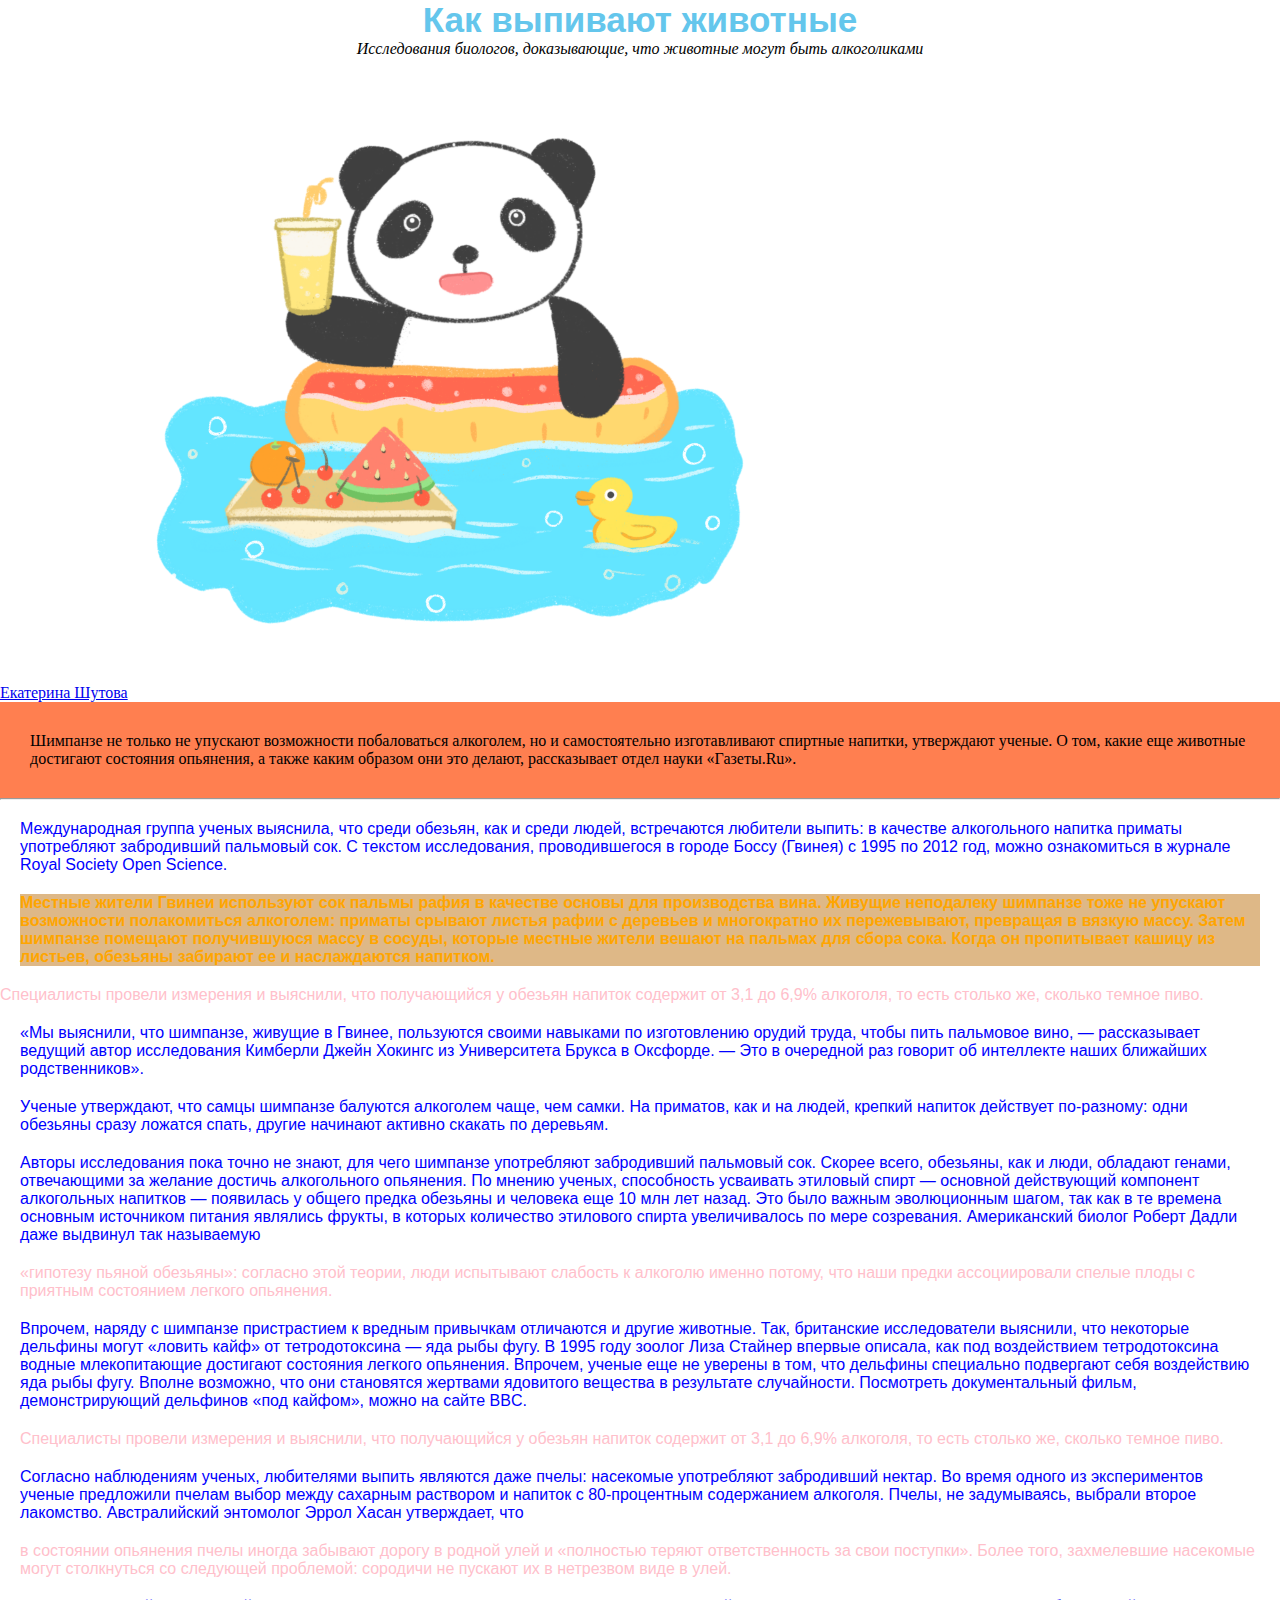
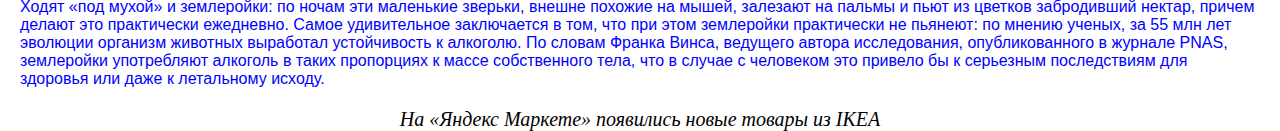
==== index.html @ 968066c9 "Add files via upload" ====
<!DOCTYPE html>
<html lang="ru">

<head>
    <link rel="stylesheet" href="sytle.css">
    <meta charset="UTF-8">
    <meta name="viewport" content="width=device-width, initial-scale=1.0">
    <meta http-equiv="X-UA-Compatible" content="ie=edge">
    <title>Document</title>
</head>

<body>
    <header>

    </header>
    <main>
        <div>
            <h2 class="headline">Как выпивают животные</h2>
            <div class="subheader">Исследования биологов, доказывающие, что животные могут быть алкоголиками</div>
            <a href="https://www.gazeta.ru/gazeta/authors/ekaterina_shutova.shtml">Екатерина Шутова</a>
            <img id="panda" src="panda.png" alt="panda picture">
            <p class="intro">
                Шимпанзе не только не упускают возможности побаловаться алкоголем, но и самостоятельно изготавливают
                спиртные напитки, утверждают ученые. О том, какие еще животные достигают состояния опьянения, а также
                каким
                образом они это делают, рассказывает отдел науки «Газеты.Ru».
            </p>
            <hr>
        </div>
        <p class="main-text">
            Международная группа ученых выяснила, что среди обезьян, как и среди людей, встречаются любители выпить: в
            качестве алкогольного напитка приматы употребляют забродивший пальмовый сок. С текстом исследования,
            проводившегося в городе Боссу (Гвинея) с 1995 по 2012 год, можно ознакомиться в журнале Royal Society Open
            Science.
        </p>
        <p class="main-text text-more">
            Местные жители Гвинеи используют сок пальмы рафия в качестве основы для производства вина. Живущие
            неподалеку
            шимпанзе тоже не упускают возможности полакомиться алкоголем: приматы срывают листья рафии с деревьев и
            многократно их пережевывают, превращая в вязкую массу. Затем шимпанзе помещают получившуюся массу в сосуды,
            которые местные жители вешают на пальмах для сбора сока. Когда он пропитывает кашицу из листьев, обезьяны
            забирают ее и наслаждаются напитком.
        </p>
        <p class="idea">
            Специалисты провели измерения и выяснили, что получающийся у обезьян напиток содержит от 3,1 до 6,9%
            алкоголя,
            то есть столько же, сколько темное пиво.
        </p>
        <p class="main-text">
            «Мы выяснили, что шимпанзе, живущие в Гвинее, пользуются своими навыками по изготовлению орудий труда, чтобы
            пить
            пальмовое вино, — рассказывает ведущий автор исследования Кимберли Джейн Хокингс из Университета Брукса в
            Оксфорде.
            — Это в очередной раз говорит об интеллекте наших ближайших родственников».
        </p>
        <p class="main-text">
            Ученые утверждают, что самцы шимпанзе балуются алкоголем чаще, чем самки. На приматов, как и на людей,
            крепкий
            напиток действует по-разному: одни обезьяны сразу ложатся спать, другие начинают активно скакать по
            деревьям.
        </p>
        <p class="main-text">
            Авторы исследования пока точно не знают, для чего шимпанзе употребляют забродивший пальмовый сок. Скорее
            всего, обезьяны, как и люди, обладают генами, отвечающими за желание достичь алкогольного опьянения. По
            мнению ученых, способность усваивать этиловый спирт — основной действующий компонент алкогольных напитков —
            появилась у общего предка обезьяны и человека еще 10 млн лет назад. Это было важным эволюционным шагом, так
            как в те времена основным источником питания являлись фрукты, в которых количество этилового спирта
            увеличивалось по мере созревания. Американский биолог Роберт Дадли даже выдвинул так называемую
        </p>
        <p class="main-text">
            <span class="idea">
                «гипотезу пьяной обезьяны»: согласно этой теории, люди испытывают слабость к алкоголю именно потому, что
                наши предки ассоциировали спелые плоды с приятным состоянием легкого опьянения.
            </span>
        </p>
        <p class="main-text">
            Впрочем, наряду с шимпанзе пристрастием к вредным привычкам отличаются и другие животные. Так, британские
            исследователи выяснили, что некоторые дельфины могут «ловить кайф» от тетродотоксина — яда рыбы фугу. В 1995
            году зоолог Лиза Стайнер впервые описала, как под воздействием тетродотоксина водные млекопитающие достигают
            состояния легкого опьянения. Впрочем, ученые еще не уверены в том, что дельфины специально подвергают себя
            воздействию яда рыбы фугу. Вполне возможно, что они становятся жертвами ядовитого вещества в результате
            случайности. Посмотреть документальный фильм, демонстрирующий дельфинов «под кайфом», можно на сайте BBC.
        </p>
        <p class="main-text">
            <span class="idea">
                Специалисты провели измерения и выяснили, что получающийся у обезьян напиток содержит от 3,1 до 6,9%
                алкоголя,
                то есть столько же, сколько темное пиво.

            </span>
        </p>

        <p class="main-text">
            Согласно наблюдениям ученых, любителями выпить являются даже пчелы: насекомые употребляют забродивший
            нектар. Во время одного из экспериментов ученые предложили пчелам выбор между сахарным раствором и напиток с
            80-процентным содержанием алкоголя. Пчелы, не задумываясь, выбрали второе лакомство. Австралийский энтомолог
            Эррол Хасан утверждает, что
        </p>
        <p class="main-text">
            <span class="idea">
                в состоянии опьянения пчелы иногда забывают дорогу в родной улей и «полностью теряют ответственность за
                свои поступки». Более того, захмелевшие насекомые могут столкнуться со следующей проблемой: сородичи не
                пускают их в нетрезвом виде в улей.
            </span>
        </p>
        <p class="main-text">
            Ходят «под мухой» и землеройки: по ночам эти маленькие зверьки, внешне похожие на мышей, залезают на пальмы
            и пьют из цветков забродивший нектар, причем делают это практически ежедневно. Самое удивительное
            заключается в том, что при этом землеройки практически не пьянеют: по мнению ученых, за 55 млн лет эволюции
            организм животных выработал устойчивость к алкоголю. По словам Франка Винса, ведущего автора исследования,
            опубликованного в журнале PNAS, землеройки употребляют алкоголь в таких пропорциях к массе собственного
            тела, что в случае с человеком это привело бы к серьезным последствиям для здоровья или даже к летальному
            исходу.
        </p>
    </main>


    <footer>
        <div class="footer-element">На «Яндекс Маркете» появились новые товары из IKEA</div>
    </footer>
</body>

</html>
---- sytle.css ----
*{
    margin:0;
    padding:0;
    box-sizing: border-box;
}

.headline{
    text-align:center;
    font-size: 35px;
    font-family:cursive,Verdana, Geneva, Tahoma, sans-serif;
    color:rgb(100, 198, 236);
}
.subheader
{
    text-align:center;
    font-style: italic;
    text-align: center;
    font-size: 25;
}
#panda
{
     width: 50%;
}
.intro{
background-color:coral;
padding:30px;
}
.main-text
{
    font-family: 'Franklin Gothic Medium', 'Arial Narrow', Arial, sans-serif;
    color:blue;
    margin:20px;
}
.text-more 
{
background-color:burlywood;
font-weight: 800;
color: orange;
}
.idea 
{
    
    font-family:'Segoe UI', Tahoma, Geneva, Verdana, sans-serif ;
    color: pink;
}
.footer-element
{
 text-align:center;
 font-style:italic;
 font-size: 20px;
}
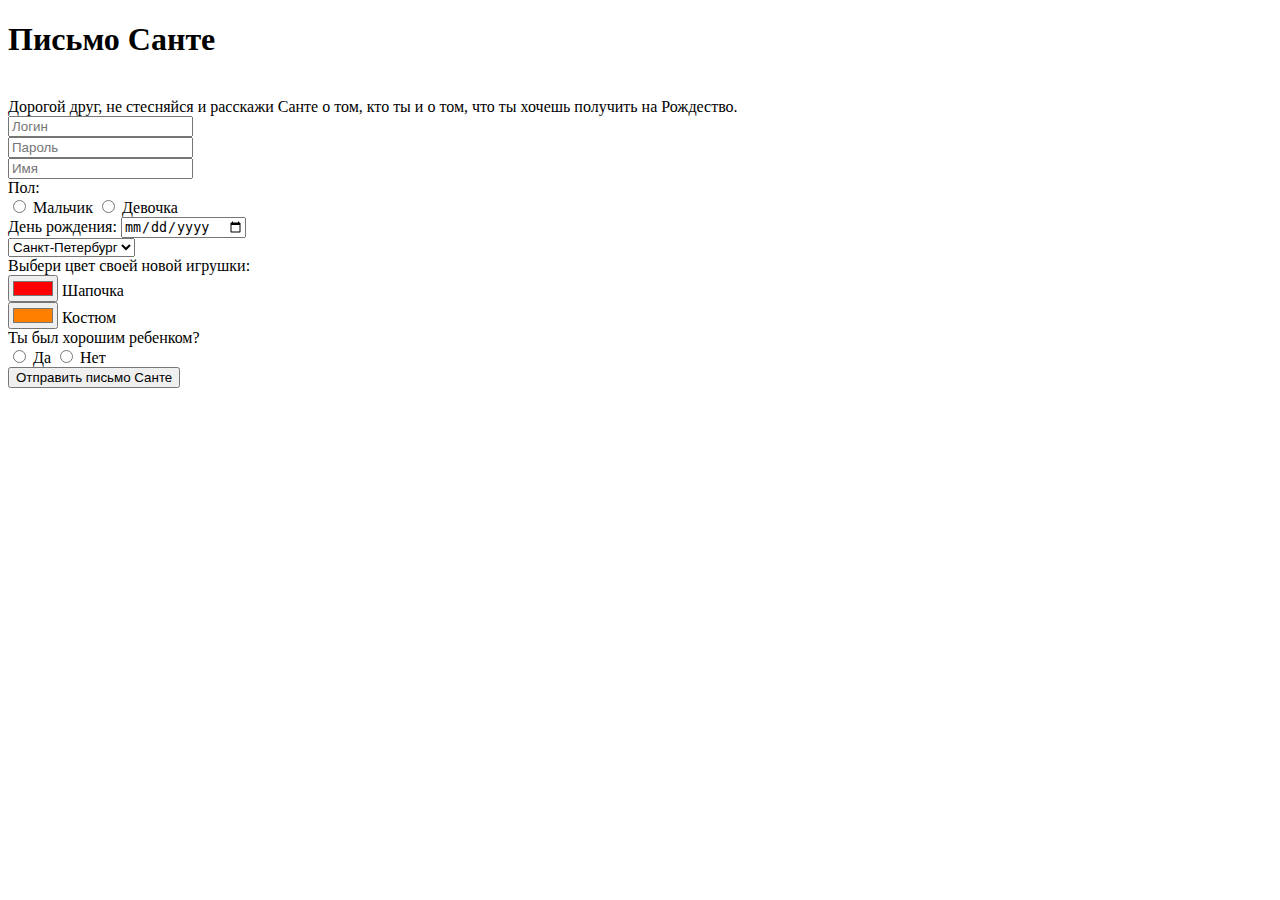
==== commit 4d93d75a: "Add files via upload" ====
--- a/index.html
+++ b/index.html
@@ -1,123 +1,68 @@
 <!DOCTYPE html>
-<html lang="ru">
+<html lang="en">
+<head>
 
-<head>
-    <link rel="stylesheet" href="sytle.css">
     <meta charset="UTF-8">
     <meta name="viewport" content="width=device-width, initial-scale=1.0">
-    <meta http-equiv="X-UA-Compatible" content="ie=edge">
-    <title>Document</title>
+    <title>Письмо Санте</title>
 </head>
+<body>
+    <form action="" method="get">
+    <h1>Письмо Санте</h1>
+    <br>
+    <a>Дорогой друг, не стесняйся и расскажи Санте о том, кто ты и о том, что ты хочешь получить на Рождество.</a>
+    <div>
+        <div>
+        <input required name="login"placeholder="Логин"> 
+        
+    </div>
+        <div>
+         <input name="password" required  placeholder="Пароль"> 
+         
+        </div>
+        <div>
+            <input name="name" placeholder="Имя" required> 
+            
+           </div>
+           <label>Пол:</label>
+           <br>
+           <div>
+           <input type="radio" > 
+           <label>Мальчик</label>
+           <input type="radio">
+            <label>Девочка</label>
+         </div>
+         <div>
+         <label>День рождения:</label>
+        <input type="date">
+        </div>
+        <div>
+            <select name="cities" id="cities">
+                <option value="Санкт-Петербург">Санкт-Петербург</option>
+            </select>
 
-<body>
-    <header>
+<div>
+    <label>Выбери цвет своей новой игрушки:</label>
+    <br>
+    <input type="color" value="#ff0001">
+    <label for="hat">Шапочка</label>
 
-    </header>
-    <main>
-        <div>
-            <h2 class="headline">Как выпивают животные</h2>
-            <div class="subheader">Исследования биологов, доказывающие, что животные могут быть алкоголиками</div>
-            <a href="https://www.gazeta.ru/gazeta/authors/ekaterina_shutova.shtml">Екатерина Шутова</a>
-            <img id="panda" src="panda.png" alt="panda picture">
-            <p class="intro">
-                Шимпанзе не только не упускают возможности побаловаться алкоголем, но и самостоятельно изготавливают
-                спиртные напитки, утверждают ученые. О том, какие еще животные достигают состояния опьянения, а также
-                каким
-                образом они это делают, рассказывает отдел науки «Газеты.Ru».
-            </p>
-            <hr>
-        </div>
-        <p class="main-text">
-            Международная группа ученых выяснила, что среди обезьян, как и среди людей, встречаются любители выпить: в
-            качестве алкогольного напитка приматы употребляют забродивший пальмовый сок. С текстом исследования,
-            проводившегося в городе Боссу (Гвинея) с 1995 по 2012 год, можно ознакомиться в журнале Royal Society Open
-            Science.
-        </p>
-        <p class="main-text text-more">
-            Местные жители Гвинеи используют сок пальмы рафия в качестве основы для производства вина. Живущие
-            неподалеку
-            шимпанзе тоже не упускают возможности полакомиться алкоголем: приматы срывают листья рафии с деревьев и
-            многократно их пережевывают, превращая в вязкую массу. Затем шимпанзе помещают получившуюся массу в сосуды,
-            которые местные жители вешают на пальмах для сбора сока. Когда он пропитывает кашицу из листьев, обезьяны
-            забирают ее и наслаждаются напитком.
-        </p>
-        <p class="idea">
-            Специалисты провели измерения и выяснили, что получающийся у обезьян напиток содержит от 3,1 до 6,9%
-            алкоголя,
-            то есть столько же, сколько темное пиво.
-        </p>
-        <p class="main-text">
-            «Мы выяснили, что шимпанзе, живущие в Гвинее, пользуются своими навыками по изготовлению орудий труда, чтобы
-            пить
-            пальмовое вино, — рассказывает ведущий автор исследования Кимберли Джейн Хокингс из Университета Брукса в
-            Оксфорде.
-            — Это в очередной раз говорит об интеллекте наших ближайших родственников».
-        </p>
-        <p class="main-text">
-            Ученые утверждают, что самцы шимпанзе балуются алкоголем чаще, чем самки. На приматов, как и на людей,
-            крепкий
-            напиток действует по-разному: одни обезьяны сразу ложатся спать, другие начинают активно скакать по
-            деревьям.
-        </p>
-        <p class="main-text">
-            Авторы исследования пока точно не знают, для чего шимпанзе употребляют забродивший пальмовый сок. Скорее
-            всего, обезьяны, как и люди, обладают генами, отвечающими за желание достичь алкогольного опьянения. По
-            мнению ученых, способность усваивать этиловый спирт — основной действующий компонент алкогольных напитков —
-            появилась у общего предка обезьяны и человека еще 10 млн лет назад. Это было важным эволюционным шагом, так
-            как в те времена основным источником питания являлись фрукты, в которых количество этилового спирта
-            увеличивалось по мере созревания. Американский биолог Роберт Дадли даже выдвинул так называемую
-        </p>
-        <p class="main-text">
-            <span class="idea">
-                «гипотезу пьяной обезьяны»: согласно этой теории, люди испытывают слабость к алкоголю именно потому, что
-                наши предки ассоциировали спелые плоды с приятным состоянием легкого опьянения.
-            </span>
-        </p>
-        <p class="main-text">
-            Впрочем, наряду с шимпанзе пристрастием к вредным привычкам отличаются и другие животные. Так, британские
-            исследователи выяснили, что некоторые дельфины могут «ловить кайф» от тетродотоксина — яда рыбы фугу. В 1995
-            году зоолог Лиза Стайнер впервые описала, как под воздействием тетродотоксина водные млекопитающие достигают
-            состояния легкого опьянения. Впрочем, ученые еще не уверены в том, что дельфины специально подвергают себя
-            воздействию яда рыбы фугу. Вполне возможно, что они становятся жертвами ядовитого вещества в результате
-            случайности. Посмотреть документальный фильм, демонстрирующий дельфинов «под кайфом», можно на сайте BBC.
-        </p>
-        <p class="main-text">
-            <span class="idea">
-                Специалисты провели измерения и выяснили, что получающийся у обезьян напиток содержит от 3,1 до 6,9%
-                алкоголя,
-                то есть столько же, сколько темное пиво.
-
-            </span>
-        </p>
-
-        <p class="main-text">
-            Согласно наблюдениям ученых, любителями выпить являются даже пчелы: насекомые употребляют забродивший
-            нектар. Во время одного из экспериментов ученые предложили пчелам выбор между сахарным раствором и напиток с
-            80-процентным содержанием алкоголя. Пчелы, не задумываясь, выбрали второе лакомство. Австралийский энтомолог
-            Эррол Хасан утверждает, что
-        </p>
-        <p class="main-text">
-            <span class="idea">
-                в состоянии опьянения пчелы иногда забывают дорогу в родной улей и «полностью теряют ответственность за
-                свои поступки». Более того, захмелевшие насекомые могут столкнуться со следующей проблемой: сородичи не
-                пускают их в нетрезвом виде в улей.
-            </span>
-        </p>
-        <p class="main-text">
-            Ходят «под мухой» и землеройки: по ночам эти маленькие зверьки, внешне похожие на мышей, залезают на пальмы
-            и пьют из цветков забродивший нектар, причем делают это практически ежедневно. Самое удивительное
-            заключается в том, что при этом землеройки практически не пьянеют: по мнению ученых, за 55 млн лет эволюции
-            организм животных выработал устойчивость к алкоголю. По словам Франка Винса, ведущего автора исследования,
-            опубликованного в журнале PNAS, землеройки употребляют алкоголь в таких пропорциях к массе собственного
-            тела, что в случае с человеком это привело бы к серьезным последствиям для здоровья или даже к летальному
-            исходу.
-        </p>
-    </main>
-
-
-    <footer>
-        <div class="footer-element">На «Яндекс Маркете» появились новые товары из IKEA</div>
-    </footer>
+   <br>
+   <input type="color" value="#ff7f01">
+   <label for="costume">Костюм</label>
+   </div>
+   <div>
+    <label>Ты был хорошим ребенком?</label>
+    <br>
+   <input type="radio">
+   <label>Да</label>
+   <input type="radio">
+   <label>Нет</label>
+   
+   </div>
+        <form>
+          
+            <button name="button" formaction="./greetings.html">Отправить письмо Санте</button>
+</form>
 </body>
-
 </html>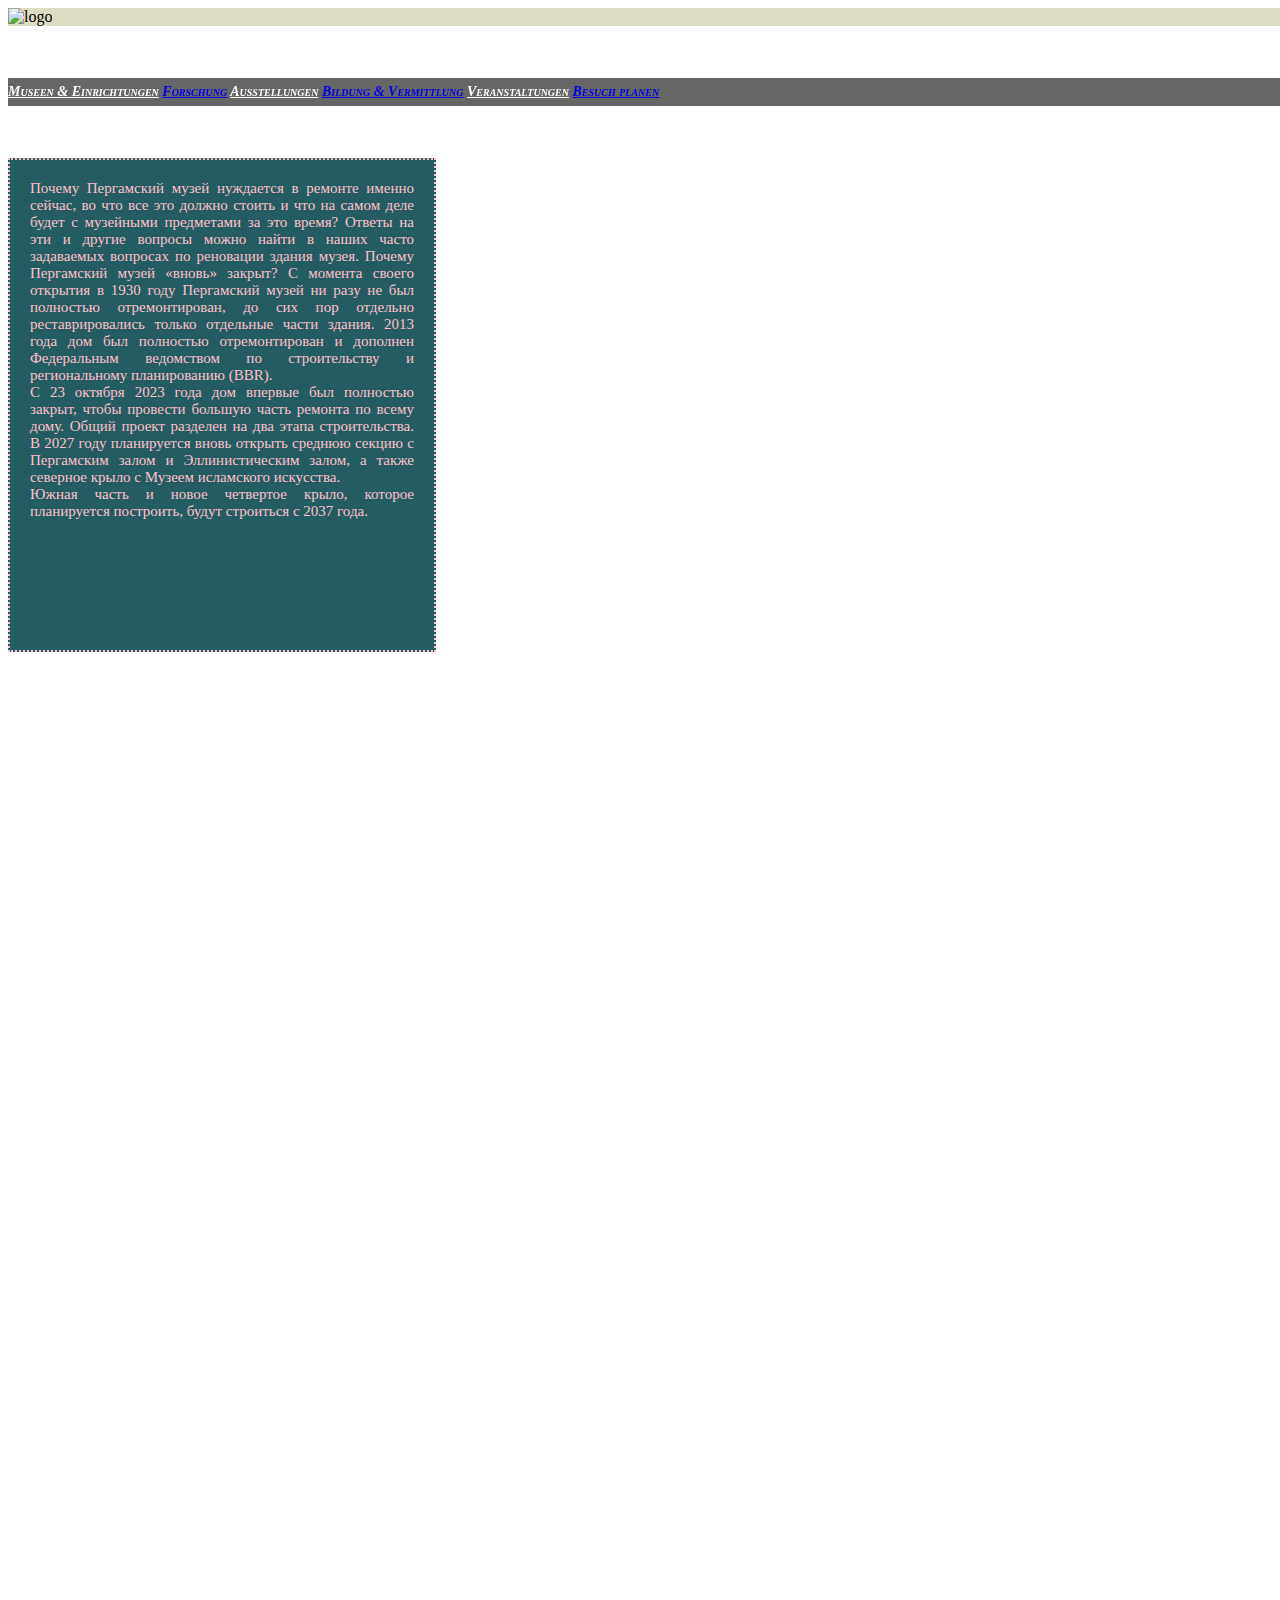
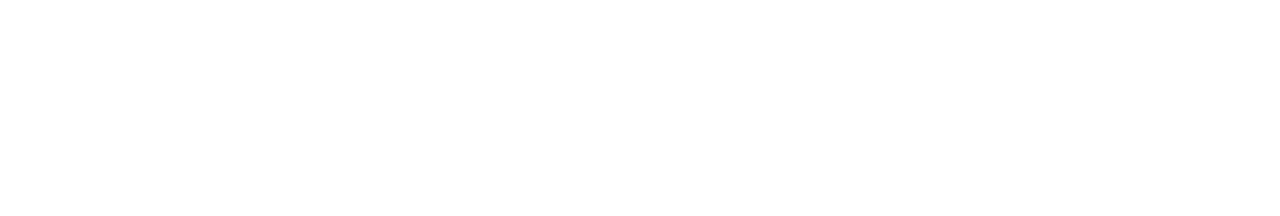
==== commit 60054e84: "Add files via upload" ====
--- a/index.html
+++ b/index.html
@@ -1,68 +1,53 @@
 <!DOCTYPE html>
 <html lang="en">
+
 <head>
+  <meta charset="UTF-8">
+  <meta http-equiv="X-UA-Compatible" content="IE=edge">
+  <meta name="viewport" content="width=device-width, initial-scale=1.0">
 
-    <meta charset="UTF-8">
-    <meta name="viewport" content="width=device-width, initial-scale=1.0">
-    <title>Письмо Санте</title>
+  <link rel="stylesheet" href="style.css">
+  <title>Staatliche Museen zu Berlin</title>
 </head>
+
 <body>
-    <form action="" method="get">
-    <h1>Письмо Санте</h1>
-    <br>
-    <a>Дорогой друг, не стесняйся и расскажи Санте о том, кто ты и о том, что ты хочешь получить на Рождество.</a>
+  <div class="banner"> 
+    <!-- место для изображения -->
+    <img src="../task_fe-css-position-museum-header/logo.svg" alt="logo">
+
+  </div>
+  <nav class="navbar">
+    <a style="color:white" href="../task_fe-css-position-museum-header/musee1.jpg">Museen & Einrichtungen</a>
+    <a  href="../task_fe-css-position-museum-header/musee2.jpg">Forschung</a>
+    <a style="color:white" href="../task_fe-css-position-museum-header/musee3.jpg">Ausstellungen</a>
+    <a  href="../task_fe-css-position-museum-header/musee4.jpg">Bildung & Vermittlung</a>
+    <a  style="color:white" href="../task_fe-css-position-museum-header/musee5.jpg">Veranstaltungen</a>
+    <a  href="../task_fe-css-position-museum-header/musee6.jpg">Besuch planen</a>
+  </nav>
+  <main>
     <div>
-        <div>
-        <input required name="login"placeholder="Логин"> 
-        
-    </div>
-        <div>
-         <input name="password" required  placeholder="Пароль"> 
-         
-        </div>
-        <div>
-            <input name="name" placeholder="Имя" required> 
-            
-           </div>
-           <label>Пол:</label>
-           <br>
-           <div>
-           <input type="radio" > 
-           <label>Мальчик</label>
-           <input type="radio">
-            <label>Девочка</label>
-         </div>
-         <div>
-         <label>День рождения:</label>
-        <input type="date">
-        </div>
-        <div>
-            <select name="cities" id="cities">
-                <option value="Санкт-Петербург">Санкт-Петербург</option>
-            </select>
+<p class="text" style="color:pink">
+  Почему Пергамский музей нуждается в ремонте именно сейчас, во что все это должно стоить 
+  и что на самом деле будет с музейными предметами за это время? Ответы на эти и 
+  другие вопросы можно найти в наших часто задаваемых вопросах по реновации здания музея.
 
-<div>
-    <label>Выбери цвет своей новой игрушки:</label>
-    <br>
-    <input type="color" value="#ff0001">
-    <label for="hat">Шапочка</label>
+Почему Пергамский музей «вновь» закрыт?
 
-   <br>
-   <input type="color" value="#ff7f01">
-   <label for="costume">Костюм</label>
-   </div>
-   <div>
-    <label>Ты был хорошим ребенком?</label>
-    <br>
-   <input type="radio">
-   <label>Да</label>
-   <input type="radio">
-   <label>Нет</label>
-   
-   </div>
-        <form>
-          
-            <button name="button" formaction="./greetings.html">Отправить письмо Санте</button>
-</form>
+С момента своего открытия в 1930 году Пергамский музей ни разу не был 
+полностью отремонтирован, до сих пор отдельно реставрировались только 
+отдельные части здания. <span> 2013 года дом был полностью отремонтирован и дополнен </span>
+Федеральным ведомством по строительству и региональному планированию (BBR). 
+<br>
+С 23 октября 2023 года дом впервые был полностью закрыт, чтобы провести большую часть 
+ремонта по всему дому. Общий проект разделен на два этапа строительства. В 2027 году 
+планируется вновь открыть среднюю секцию с Пергамским залом и Эллинистическим залом, 
+а также северное крыло с Музеем исламского искусства. 
+<br>
+Южная часть и новое четвертое 
+крыло, которое планируется построить, будут строиться с 2037 года.
+</p>
+</div>
+  </main>
 </body>
-</html>+
+</html>
--- a/style.css
+++ b/style.css
@@ -0,0 +1,53 @@
+main {
+  height: 200vh;
+  font-kerning: normal;
+  background:fixed;
+  background-size:cover;
+  background-position: 0%;
+  background-image: url(../task_fe-css-position-museum-header/backgroundimg.jpeg);
+  box-sizing: inherit;
+}
+
+/* твой код */
+.navbar {
+
+  margin-top: 70px;
+  background-color: rgb(102,102,102);
+  width: 100%;
+  font-style: italic;
+  position: fixed;
+  font: italic small-caps bold 14px/2 cursive;
+
+}
+
+p{
+   margin-top: 150px;
+  background-color:rgb(36, 93, 97);
+  height: 50%;
+  width: 30%;
+    position:absolute;
+    border-bottom: 100px;
+    padding: 20px;
+    font-size: 15px;
+    font: bolder;
+    font-family:'Times New Roman', Times, serif;
+    border: 2px;
+    border-style: dotted;
+    text-align:justify;    
+
+}
+div.banner{
+  width:100%;
+  border-color: aqua;
+  background: rgb(223, 220, 196);
+  position: fixed;
+}
+.background-attachment {scrollbar-width: 300px;}
+
+
+@font-face {
+  font-family: "NarrowNews"; 
+  src: url("./fonts/ClanOT-NarrowNews.ttf") format("truetype"); 
+  font-style: normal; 
+  font-weight: normal; 
+  } 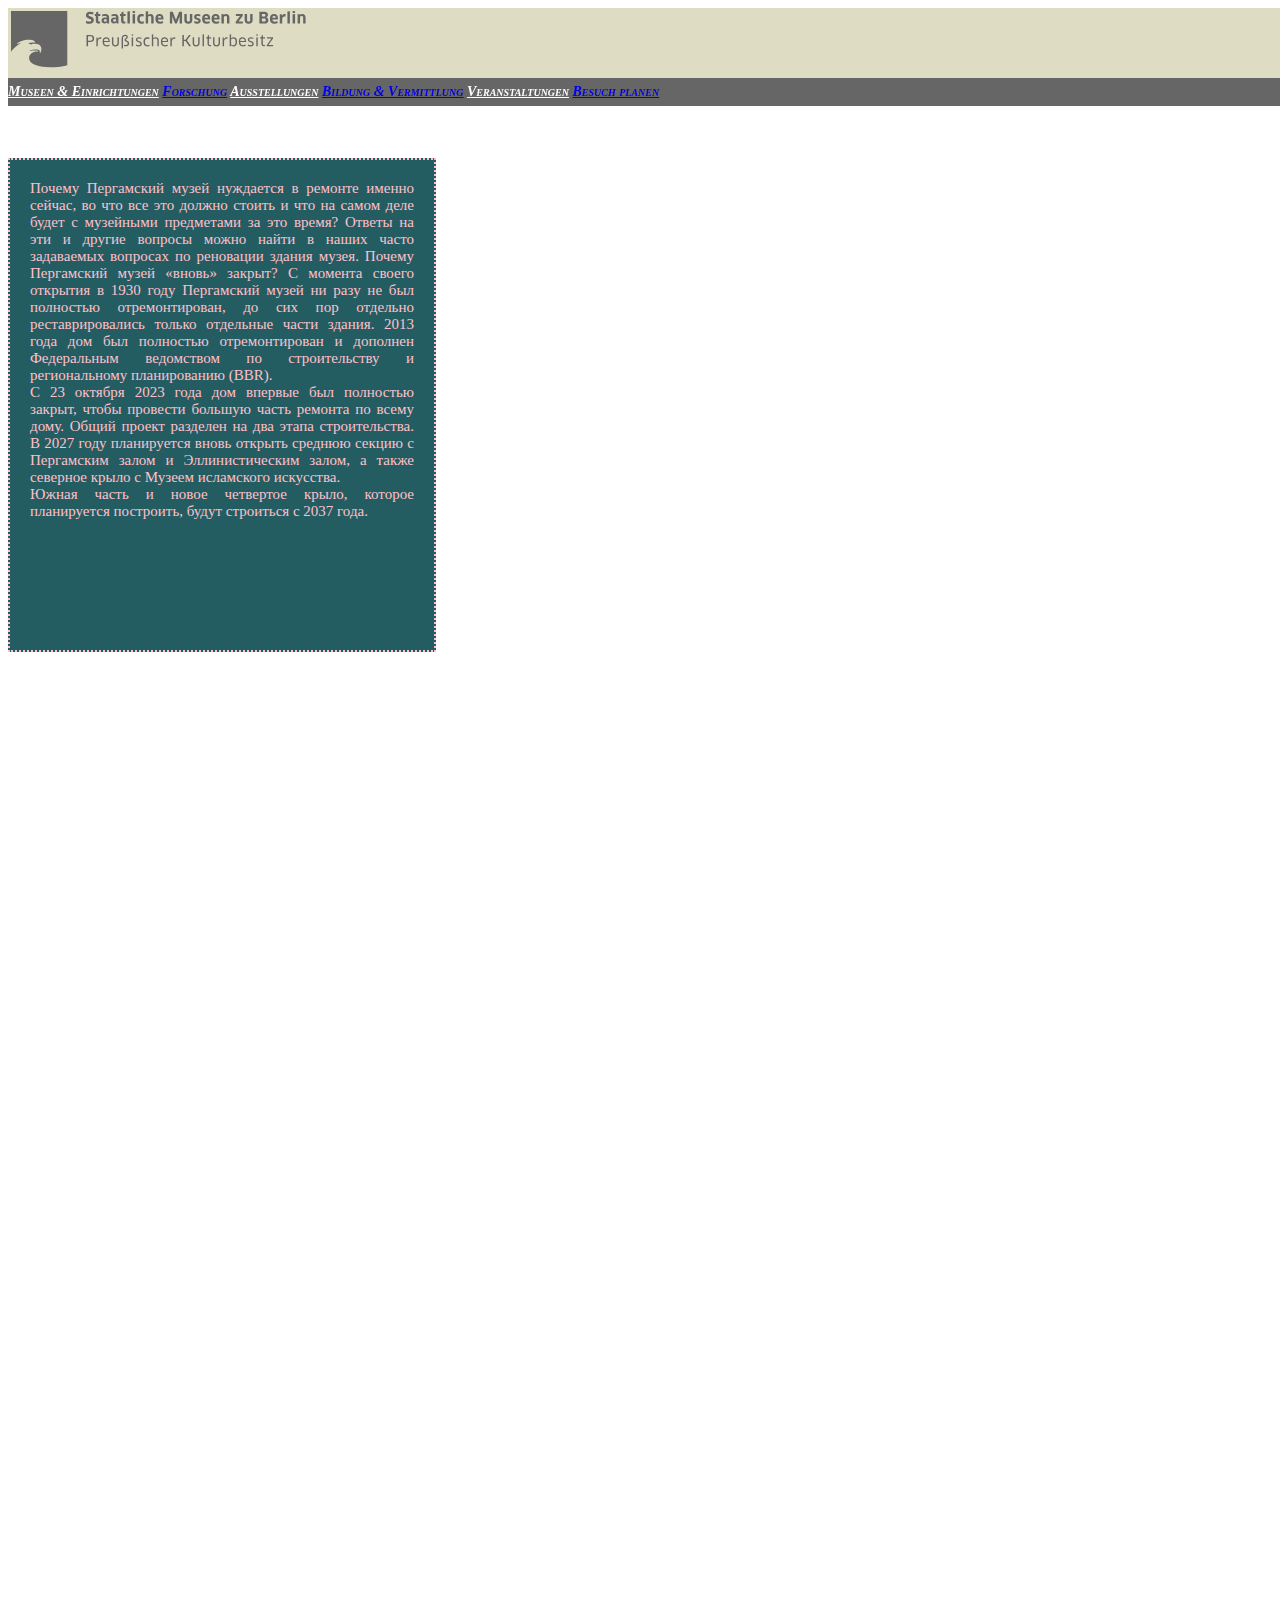
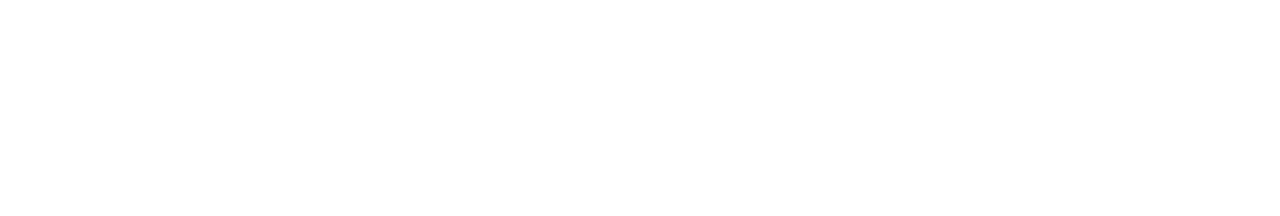
==== commit e6ae4add: "Update index.html" ====
--- a/index.html
+++ b/index.html
@@ -13,16 +13,16 @@
 <body>
   <div class="banner"> 
     <!-- место для изображения -->
-    <img src="../task_fe-css-position-museum-header/logo.svg" alt="logo">
+    <img src="logo.svg" alt="logo">
 
   </div>
   <nav class="navbar">
-    <a style="color:white" href="../task_fe-css-position-museum-header/musee1.jpg">Museen & Einrichtungen</a>
-    <a  href="../task_fe-css-position-museum-header/musee2.jpg">Forschung</a>
-    <a style="color:white" href="../task_fe-css-position-museum-header/musee3.jpg">Ausstellungen</a>
-    <a  href="../task_fe-css-position-museum-header/musee4.jpg">Bildung & Vermittlung</a>
-    <a  style="color:white" href="../task_fe-css-position-museum-header/musee5.jpg">Veranstaltungen</a>
-    <a  href="../task_fe-css-position-museum-header/musee6.jpg">Besuch planen</a>
+    <a style="color:white" href="musee1.jpg">Museen & Einrichtungen</a>
+    <a  href="musee2.jpg">Forschung</a>
+    <a style="color:white" href="musee3.jpg">Ausstellungen</a>
+    <a  href="musee4.jpg">Bildung & Vermittlung</a>
+    <a  style="color:white" href="musee5.jpg">Veranstaltungen</a>
+    <a  href="musee6.jpg">Besuch planen</a>
   </nav>
   <main>
     <div>
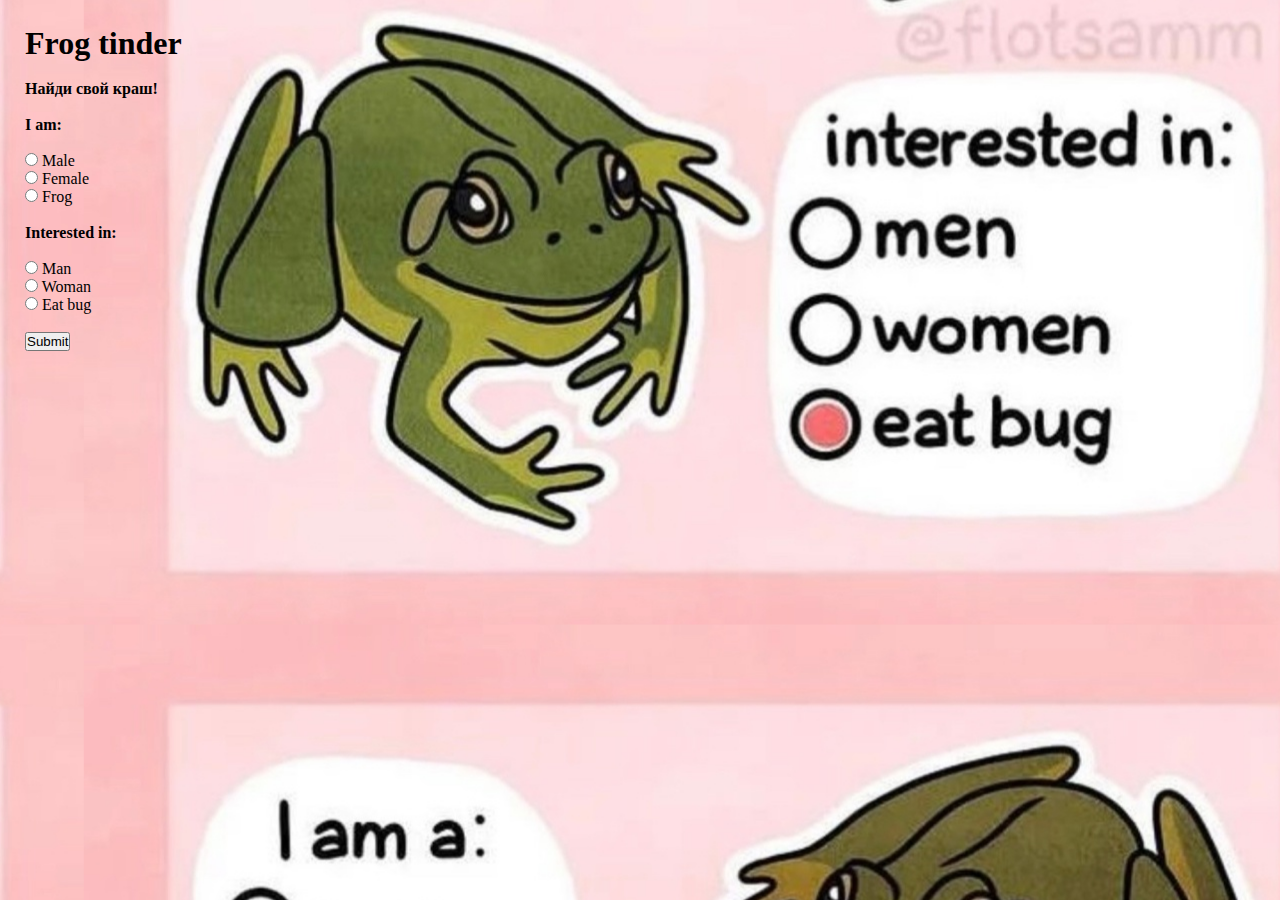
==== commit 803b44fe: "Add files via upload" ====
--- a/index.html
+++ b/index.html
@@ -1,53 +1,44 @@
 <!DOCTYPE html>
 <html lang="en">
-
 <head>
-  <meta charset="UTF-8">
-  <meta http-equiv="X-UA-Compatible" content="IE=edge">
-  <meta name="viewport" content="width=device-width, initial-scale=1.0">
-
-  <link rel="stylesheet" href="style.css">
-  <title>Staatliche Museen zu Berlin</title>
+    <link rel="stylesheet" href="style.css">
+    <meta charset="UTF-8">
+    <meta name="viewport" content="width=device-width, initial-scale=1.0">
+    <title>Document</title>
 </head>
-
 <body>
-  <div class="banner"> 
-    <!-- место для изображения -->
-    <img src="logo.svg" alt="logo">
-
-  </div>
-  <nav class="navbar">
-    <a style="color:white" href="musee1.jpg">Museen & Einrichtungen</a>
-    <a  href="musee2.jpg">Forschung</a>
-    <a style="color:white" href="musee3.jpg">Ausstellungen</a>
-    <a  href="musee4.jpg">Bildung & Vermittlung</a>
-    <a  style="color:white" href="musee5.jpg">Veranstaltungen</a>
-    <a  href="musee6.jpg">Besuch planen</a>
-  </nav>
-  <main>
+    <form>
+    <h1>Frog tinder</h1>
+    <br>
+    <h4>Найди свой краш!</h4>
+    <br>
+    <h4>I am:</h4>
+    <br>
     <div>
-<p class="text" style="color:pink">
-  Почему Пергамский музей нуждается в ремонте именно сейчас, во что все это должно стоить 
-  и что на самом деле будет с музейными предметами за это время? Ответы на эти и 
-  другие вопросы можно найти в наших часто задаваемых вопросах по реновации здания музея.
-
-Почему Пергамский музей «вновь» закрыт?
-
-С момента своего открытия в 1930 году Пергамский музей ни разу не был 
-полностью отремонтирован, до сих пор отдельно реставрировались только 
-отдельные части здания. <span> 2013 года дом был полностью отремонтирован и дополнен </span>
-Федеральным ведомством по строительству и региональному планированию (BBR). 
+    <input type="radio" id="male" name="result1" value="male">
+    <label for="male">Male</label>
+    <br>
+    <input type="radio" id="female" name="result1" value="female">
+    <label for="male">Female</label>
+    <br>
+    <input type="radio" id="frog" name="result1" value="frog">
+    <label for="male">Frog</label>
+</div>
 <br>
-С 23 октября 2023 года дом впервые был полностью закрыт, чтобы провести большую часть 
-ремонта по всему дому. Общий проект разделен на два этапа строительства. В 2027 году 
-планируется вновь открыть среднюю секцию с Пергамским залом и Эллинистическим залом, 
-а также северное крыло с Музеем исламского искусства. 
+<h4>Interested in:</h4>
 <br>
-Южная часть и новое четвертое 
-крыло, которое планируется построить, будут строиться с 2037 года.
-</p>
+<div>
+    <input type="radio" id="man" name="result2" value="man">
+    <label for="mam">Man</label>
+    <br>
+    <input type="radio" id="woman" name="result2" value="woman">
+    <label for="woman">Woman</label>
+    <br>
+    <input type="radio" id="eatBug" name="result2" value="eatBug">
+    <label for="eatBug">Eat bug</label>
 </div>
-  </main>
+<br>
+<button formaction="froggy.png">Submit</button>
+</form>
 </body>
-
-</html>
+</html>--- a/style.css
+++ b/style.css
@@ -1,53 +1,17 @@
-main {
-  height: 200vh;
-  font-kerning: normal;
-  background:fixed;
-  background-size:cover;
-  background-position: 0%;
-  background-image: url(../task_fe-css-position-museum-header/backgroundimg.jpeg);
-  box-sizing: inherit;
+* {
+    margin: 0px;
+    padding: 0px;
+    box-sizing: border-box;
+}
+body {
+    background-image: url(frogs.jpeg);
+    background-position: 8cap;
+    position: absolute;
+    background-size:cover;
+    margin: 20px;
+    padding: 5px;
 }
 
-/* твой код */
-.navbar {
-
-  margin-top: 70px;
-  background-color: rgb(102,102,102);
-  width: 100%;
-  font-style: italic;
-  position: fixed;
-  font: italic small-caps bold 14px/2 cursive;
-
-}
-
-p{
-   margin-top: 150px;
-  background-color:rgb(36, 93, 97);
-  height: 50%;
-  width: 30%;
-    position:absolute;
-    border-bottom: 100px;
-    padding: 20px;
-    font-size: 15px;
-    font: bolder;
-    font-family:'Times New Roman', Times, serif;
-    border: 2px;
-    border-style: dotted;
-    text-align:justify;    
-
-}
-div.banner{
-  width:100%;
-  border-color: aqua;
-  background: rgb(223, 220, 196);
-  position: fixed;
-}
-.background-attachment {scrollbar-width: 300px;}
-
-
-@font-face {
-  font-family: "NarrowNews"; 
-  src: url("./fonts/ClanOT-NarrowNews.ttf") format("truetype"); 
-  font-style: normal; 
-  font-weight: normal; 
-  } +h1,h4 {
+    text-align: left;
+}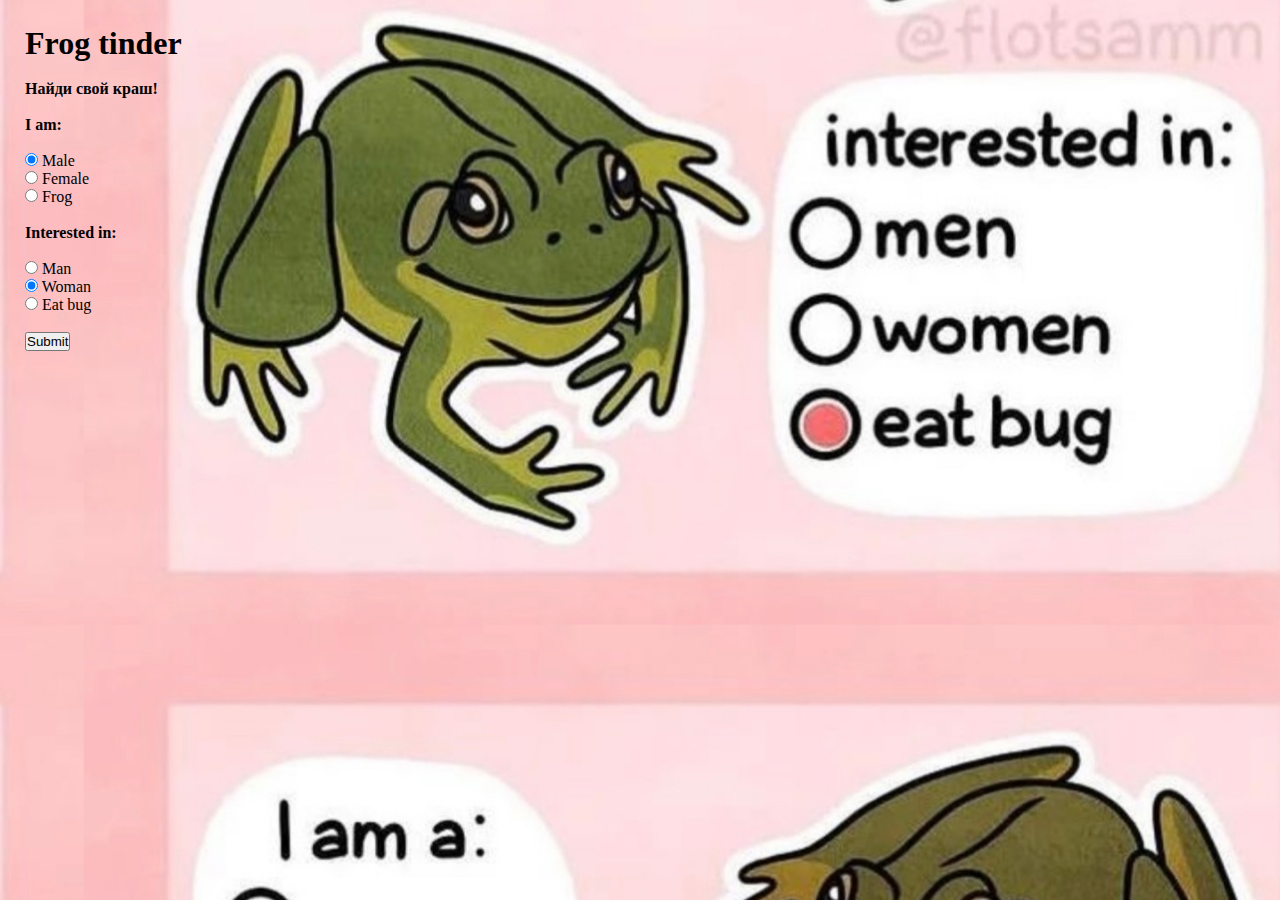
==== commit a153730b: "Update index.html" ====
--- a/index.html
+++ b/index.html
@@ -15,7 +15,7 @@
     <h4>I am:</h4>
     <br>
     <div>
-    <input type="radio" id="male" name="result1" value="male">
+    <input type="radio" id="male" name="result1" value="male" checked>
     <label for="male">Male</label>
     <br>
     <input type="radio" id="female" name="result1" value="female">
@@ -31,7 +31,7 @@
     <input type="radio" id="man" name="result2" value="man">
     <label for="mam">Man</label>
     <br>
-    <input type="radio" id="woman" name="result2" value="woman">
+    <input type="radio" id="woman" name="result2" value="woman" checked>
     <label for="woman">Woman</label>
     <br>
     <input type="radio" id="eatBug" name="result2" value="eatBug">
@@ -41,4 +41,4 @@
 <button formaction="froggy.png">Submit</button>
 </form>
 </body>
-</html>+</html>
